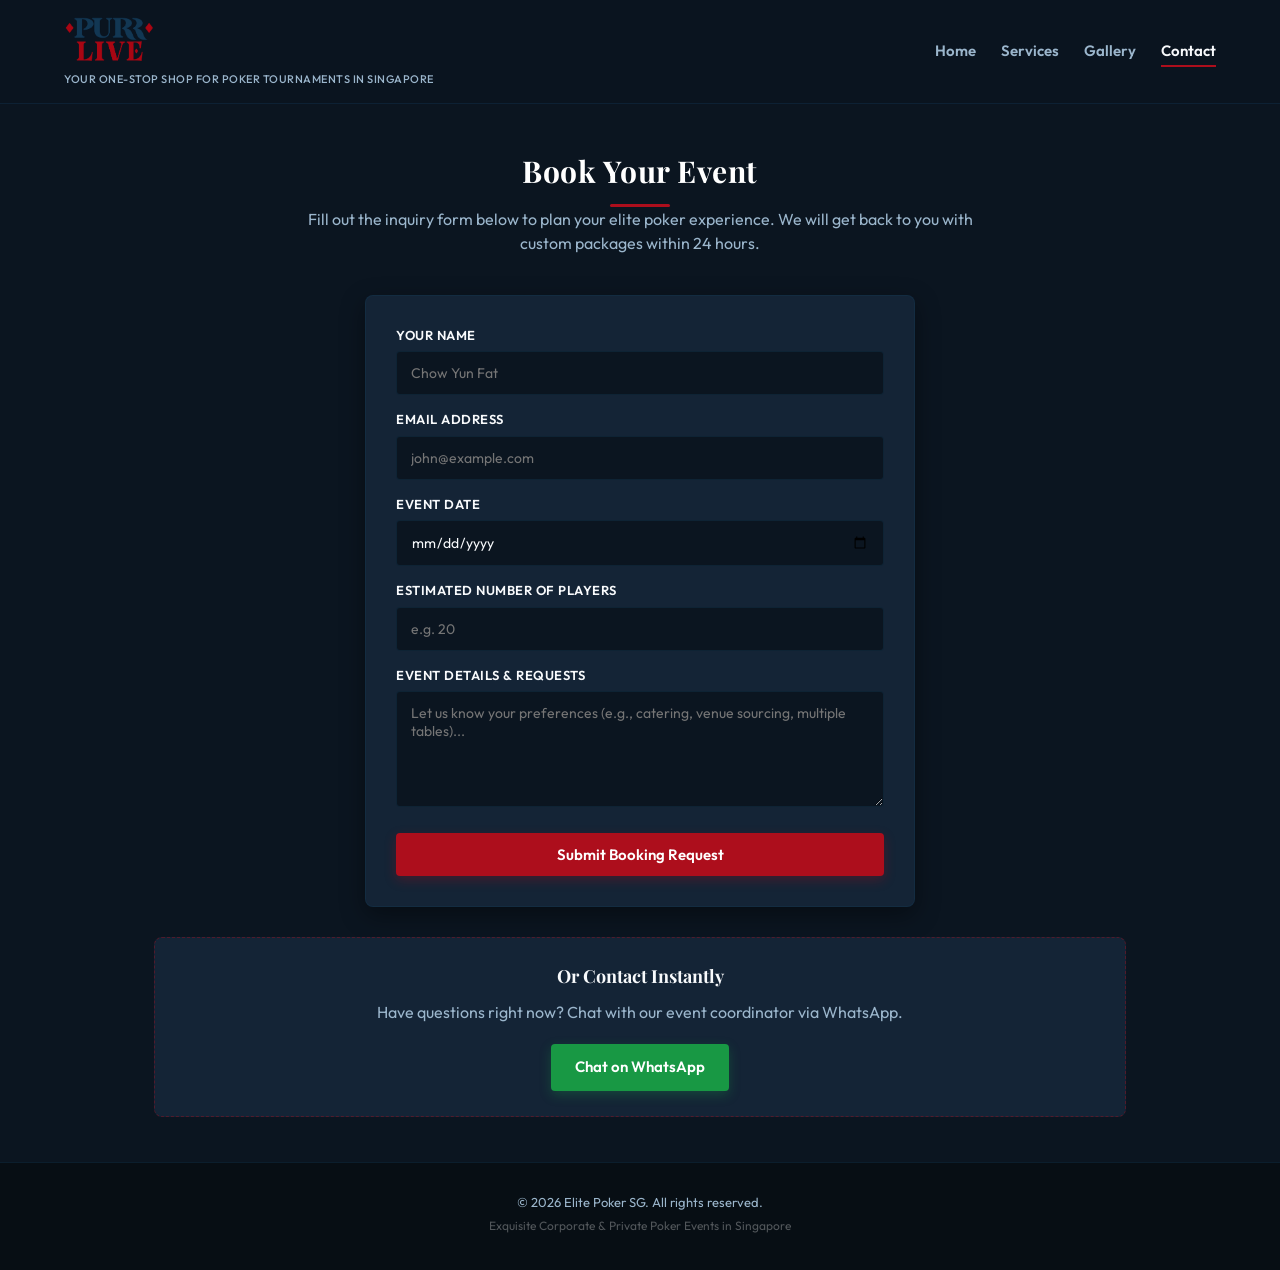
==== contact.html @ 1784d0e1 "Initial commit" ====
<!DOCTYPE html>
<html lang="en">
<head>
  <meta charset="UTF-8">
  <meta name="viewport" content="width=device-width, initial-scale=1.0">
  <title>Book Poker Event Singapore | Elite Poker SG</title>
  <meta name="description" content="Book poker tournaments in Singapore for Token2049, private events, and corporate parties. Easy booking form & instant WhatsApp contact.">
  <link rel="stylesheet" href="style.css">
</head>
<body>

  <nav>
    <div class="logo-container">
      <a href="index.html" class="logo"><img src="images/logo.png" alt="Elite Poker Logo"></a>
      <span class="tagline">Your one-stop shop for poker tournaments in Singapore</span>
    </div>
    <button class="menu-btn" id="menu-toggle">☰</button>
    <div class="nav-links" id="nav-links">
      <a href="index.html">Home</a>
      <a href="services.html">Services</a>
      <a href="gallery.html">Gallery</a>
      <a href="contact.html" class="active">Contact</a>
    </div>
  </nav>

  <section>
    <h2>Book Your Event</h2>
    <p style="text-align: center; max-width: 700px; margin: -30px auto 40px; color: var(--text-muted);">
      Fill out the inquiry form below to plan your elite poker experience. We will get back to you with custom packages within 24 hours.
    </p>

    <form id="booking-form" onsubmit="event.preventDefault(); alert('Thank you! Your booking request has been submitted. We will contact you soon.');">
      <div>
        <label for="name">Your Name</label>
        <input type="text" id="name" placeholder="Chow Yun Fat" required>
      </div>

      <div>
        <label for="email">Email Address</label>
        <input type="email" id="email" placeholder="john@example.com" required>
      </div>

      <div>
        <label for="date">Event Date</label>
        <input type="date" id="date">
      </div>

      <div>
        <label for="guests">Estimated Number of Players</label>
        <input type="number" id="guests" placeholder="e.g. 20" min="1">
      </div>

      <div>
        <label for="details">Event Details & Requests</label>
        <textarea id="details" rows="5" placeholder="Let us know your preferences (e.g., catering, venue sourcing, multiple tables)..."></textarea>
      </div>

      <button type="submit" class="btn">Submit Booking Request</button>
    </form>

    <div class="whatsapp-contact">
      <h3>Or Contact Instantly</h3>
      <p style="color: var(--text-muted); margin-bottom: 20px;">Have questions right now? Chat with our event coordinator via WhatsApp.</p>
      <a href="https://wa.me/6581100622?text=Hi%2C%20I%20want%20to%20organise%20a%20poker%20event.%0ADate%3A%20%0APlayers%3A%20%0AVenue%20selected%3F%3A%20Y%2FN%0ARequirements%3A%20" class="btn" target="_blank" rel="noopener noreferrer">
        Chat on WhatsApp
      </a>
    </div>
  </section>

  <footer>
    <p>© 2026 Elite Poker SG. All rights reserved.</p>
    <p style="font-size: 12px; color: rgba(255,255,255,0.3);">Exquisite Corporate & Private Poker Events in Singapore</p>
  </footer>

  <script src="script.js"></script>
</body>
</html>
---- style.css ----
@import url('https://fonts.googleapis.com/css2?family=Outfit:wght@300;400;600;700;800&family=Playfair+Display:ital,wght@0,600;0,700;1,500&display=swap');

:root {
  --bg-dark: #0b1520;
  --bg-card: #142436;
  --blue-primary: rgb(18, 55, 83);
  --blue-hover: #225a83;
  --red-primary: rgb(173, 14, 28);
  --red-hover: #cf1a29;
  --text-light: #f8fafc;
  --text-muted: #9bb6cc;
  --border-color: rgba(18, 55, 83, 0.4);
  --border-accent: rgba(173, 14, 28, 0.4);
  --font-heading: 'Playfair Display', serif;
  --font-body: 'Outfit', sans-serif;
  --transition-smooth: all 0.25s cubic-bezier(0.4, 0, 0.2, 1);
  --shadow-premium: 0 8px 24px rgba(0, 0, 0, 0.4);
}

* {
  box-sizing: border-box;
  margin: 0;
  padding: 0;
}

body {
  background: var(--bg-dark);
  color: var(--text-light);
  font-family: var(--font-body);
  line-height: 1.5;
  overflow-x: hidden;
}

/* Navigation Bar */
nav {
  display: flex;
  justify-content: space-between;
  align-items: center;
  padding: 15px 5%;
  background: rgba(11, 21, 32, 0.95);
  backdrop-filter: blur(10px);
  position: sticky;
  top: 0;
  z-index: 1000;
  border-bottom: 1px solid var(--border-color);
}

.logo-container {
  display: flex;
  flex-direction: column;
  gap: 2px;
}

.logo img {
  height: 48px;
  width: auto;
  object-fit: contain;
}

.tagline {
  font-size: 11px;
  color: var(--text-muted);
  font-weight: 500;
  letter-spacing: 0.5px;
  text-transform: uppercase;
}

.nav-links {
  display: flex;
  gap: 25px;
}

.nav-links a {
  color: var(--text-muted);
  text-decoration: none;
  font-weight: 600;
  font-size: 15px;
  transition: var(--transition-smooth);
  position: relative;
  padding: 4px 0;
}

.nav-links a::after {
  content: '';
  position: absolute;
  bottom: 0;
  left: 0;
  width: 0;
  height: 2px;
  background-color: var(--red-primary);
  transition: var(--transition-smooth);
}

.nav-links a:hover, .nav-links a.active {
  color: var(--text-light);
}

.nav-links a:hover::after, .nav-links a.active::after {
  width: 100%;
}

/* Hero Section */
.hero {
  height: 55vh;
  min-height: 380px;
  background: linear-gradient(rgba(11, 21, 32, 0.8), rgba(11, 21, 32, 0.9)),
              url('images/hero.jpg') center/cover no-repeat;
  display: flex;
  align-items: center;
  justify-content: center;
  text-align: center;
  padding: 0 20px;
  border-bottom: 2px solid var(--border-accent);
  position: relative;
}

.hero-content h1 {
  font-family: var(--font-heading);
  font-size: clamp(32px, 4vw, 52px);
  margin-bottom: 12px;
  color: #fff;
  font-weight: 700;
}

.hero-content h1 span {
  color: var(--red-primary);
}

.hero-content p {
  font-size: clamp(15px, 1.8vw, 19px);
  color: var(--text-muted);
  max-width: 600px;
  margin: 0 auto 25px;
}

/* Section Spacing Reductions */
section {
  padding: 45px 5%;
  max-width: 1100px;
  margin: auto;
}

h2 {
  font-family: var(--font-heading);
  font-size: 30px;
  text-align: center;
  margin-bottom: 30px;
  position: relative;
  letter-spacing: 0.5px;
  color: #fff;
}

h2::after {
  content: '';
  display: block;
  width: 60px;
  height: 3px;
  background: var(--red-primary);
  margin: 10px auto 0;
  border-radius: 2px;
}

/* Grids & Cards */
.grid {
  display: grid;
  grid-template-columns: repeat(auto-fit, minmax(280px, 1fr));
  gap: 20px;
}

.card {
  background: var(--bg-card);
  padding: 24px;
  border-radius: 8px;
  border: 1px solid var(--border-color);
  box-shadow: var(--shadow-premium);
  transition: var(--transition-smooth);
  text-align: center;
}

.card:hover {
  transform: translateY(-4px);
  border-color: var(--red-primary);
  box-shadow: 0 10px 20px rgba(173, 14, 28, 0.15);
}

.card h3 {
  font-family: var(--font-heading);
  font-size: 20px;
  margin: 10px 0 8px;
  color: var(--text-light);
}

.card p {
  color: var(--text-muted);
  font-size: 14px;
}

.card img {
  width: 100%;
  height: 160px;
  object-fit: cover;
  border-radius: 4px;
  margin-bottom: 12px;
  border: 1px solid rgba(255, 255, 255, 0.05);
}

/* Buttons */
.btn {
  background: var(--red-primary);
  color: white;
  padding: 12px 24px;
  border: none;
  font-family: var(--font-body);
  font-weight: 600;
  font-size: 15px;
  cursor: pointer;
  text-decoration: none;
  display: inline-flex;
  align-items: center;
  justify-content: center;
  border-radius: 4px;
  transition: var(--transition-smooth);
  box-shadow: 0 4px 12px rgba(173, 14, 28, 0.3);
}

.btn:hover {
  background: var(--blue-primary);
  box-shadow: 0 4px 12px rgba(18, 55, 83, 0.4);
  transform: translateY(-1px);
}

.btn-secondary {
  background: transparent;
  color: var(--text-light);
  border: 1px solid var(--border-color);
  box-shadow: none;
}

.btn-secondary:hover {
  background: var(--blue-primary);
  border-color: var(--blue-primary);
}

/* Forms */
form {
  max-width: 550px;
  margin: 0 auto;
  background: var(--bg-card);
  padding: 30px;
  border-radius: 8px;
  border: 1px solid var(--border-color);
  box-shadow: var(--shadow-premium);
}

form label {
  display: block;
  margin-bottom: 6px;
  font-size: 13px;
  font-weight: 600;
  color: var(--text-light);
  text-transform: uppercase;
  letter-spacing: 0.5px;
}

form input, form textarea {
  width: 100%;
  padding: 12px 14px;
  margin-bottom: 15px;
  background: var(--bg-dark);
  border: 1px solid var(--border-color);
  border-radius: 4px;
  color: var(--text-light);
  font-family: var(--font-body);
  font-size: 14px;
  transition: var(--transition-smooth);
}

form input:focus, form textarea:focus {
  outline: none;
  border-color: var(--red-primary);
  box-shadow: 0 0 8px rgba(173, 14, 28, 0.2);
}

form button[type="submit"] {
  width: 100%;
  margin-top: 5px;
}

/* Contact Instantly Area */
.whatsapp-contact {
  text-align: center;
  margin-top: 30px;
  padding: 25px;
  background: var(--bg-card);
  border-radius: 8px;
  border: 1px dashed var(--border-accent);
}

.whatsapp-contact h3 {
  font-family: var(--font-heading);
  color: var(--text-light);
  margin-bottom: 10px;
  font-size: 18px;
}

.whatsapp-contact .btn {
  background: #189844;
  box-shadow: 0 4px 12px rgba(24, 152, 68, 0.3);
}

.whatsapp-contact .btn:hover {
  background: #127233;
}

/* Testimonials */
.testimonial-card {
  font-style: italic;
  position: relative;
  padding: 20px 20px 15px;
}

.testimonial-author {
  font-family: var(--font-body);
  font-style: normal;
  font-weight: 600;
  color: var(--red-primary);
  margin-top: 10px;
  font-size: 13px;
  text-transform: uppercase;
  letter-spacing: 0.5px;
}

/* Gallery Grid */
.gallery-grid {
  display: grid;
  grid-template-columns: repeat(auto-fit, minmax(230px, 1fr));
  gap: 15px;
}

.gallery-item {
  height: 220px;
  border-radius: 8px;
  overflow: hidden;
  border: 1px solid var(--border-color);
  box-shadow: var(--shadow-premium);
  position: relative;
  cursor: pointer;
}

.gallery-item img {
  width: 100%;
  height: 100%;
  object-fit: cover;
  transition: var(--transition-smooth);
}

.gallery-item:hover img {
  transform: scale(1.05);
}

.gallery-overlay {
  position: absolute;
  inset: 0;
  background: linear-gradient(to top, rgba(11, 21, 32, 0.95), transparent 70%);
  opacity: 0;
  display: flex;
  align-items: flex-end;
  justify-content: center;
  padding: 15px;
  transition: var(--transition-smooth);
}

.gallery-item:hover .gallery-overlay {
  opacity: 1;
}

.gallery-overlay span {
  color: var(--text-light);
  font-weight: 600;
  text-transform: uppercase;
  font-size: 13px;
  letter-spacing: 0.5px;
}

/* Footer */
footer {
  text-align: center;
  padding: 30px 20px;
  background: #070e14;
  color: var(--text-muted);
  border-top: 1px solid var(--border-color);
  font-size: 13px;
}

footer p {
  margin-bottom: 5px;
}

/* Responsive Menu */
.menu-btn {
  display: none;
  background: transparent;
  border: none;
  color: var(--text-light);
  font-size: 24px;
  cursor: pointer;
}

@media (max-width: 768px) {
  .menu-btn {
    display: block;
  }

  .nav-links {
    display: none;
    position: absolute;
    top: 100%;
    left: 0;
    right: 0;
    background: rgba(11, 21, 32, 0.98);
    flex-direction: column;
    padding: 15px;
    gap: 10px;
    border-bottom: 1px solid var(--border-color);
    text-align: center;
  }

  .nav-links.active {
    display: flex;
  }

  .hero-content h1 {
    font-size: 28px;
  }
}
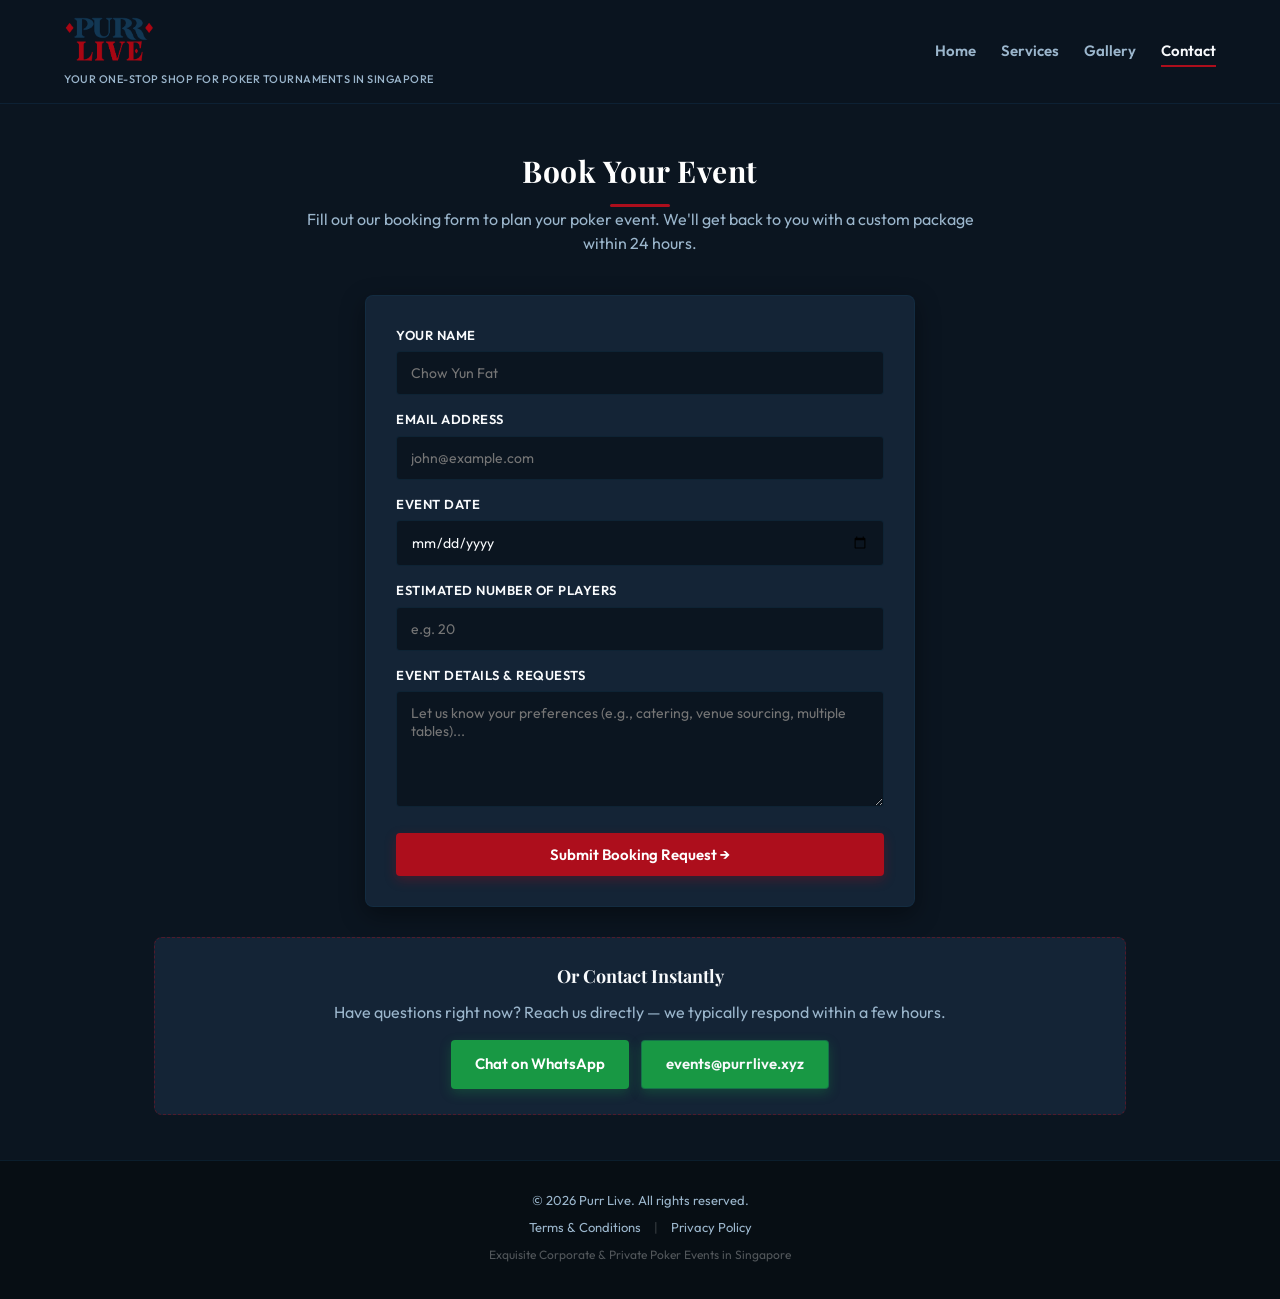
==== commit cbf12a3f: "SEO improvements: titles, meta, OG tags, schema, keywords, article, T&C, privacy, sitemap, robots.tx" ====
--- a/contact.html
+++ b/contact.html
@@ -3,8 +3,49 @@
 <head>
   <meta charset="UTF-8">
   <meta name="viewport" content="width=device-width, initial-scale=1.0">
-  <title>Book Poker Event Singapore | Elite Poker SG</title>
-  <meta name="description" content="Book poker tournaments in Singapore for Token2049, private events, and corporate parties. Easy booking form & instant WhatsApp contact.">
+  <title>Book a Poker Event Singapore | Purr Live</title>
+  <meta name="description" content="Ready to host a poker event? Contact Purr Live to book your corporate poker night in Singapore. Submit an enquiry or reach us instantly on WhatsApp for a custom quote within 24 hours.">
+
+  <!-- Open Graph -->
+  <meta property="og:type" content="website">
+  <meta property="og:site_name" content="Purr Live">
+  <meta property="og:url" content="https://purrlive.xyz/contact.html">
+  <meta property="og:title" content="Book a Poker Event Singapore | Purr Live">
+  <meta property="og:description" content="Ready to host a poker event? Contact Purr Live to book your corporate poker night in Singapore. Submit an enquiry or reach us instantly on WhatsApp for a custom quote within 24 hours.">
+  <meta property="og:image" content="https://purrlive.xyz/images/opengraph.png">
+  <meta property="og:image:width" content="1200">
+  <meta property="og:image:height" content="630">
+  <meta property="og:locale" content="en_SG">
+
+  <!-- Twitter Card -->
+  <meta name="twitter:card" content="summary_large_image">
+  <meta name="twitter:title" content="Book a Poker Event Singapore | Purr Live">
+  <meta name="twitter:description" content="Ready to host a poker event? Contact Purr Live to book your corporate poker night in Singapore. Submit an enquiry or reach us instantly on WhatsApp for a custom quote within 24 hours.">
+  <meta name="twitter:image" content="https://purrlive.xyz/images/opengraph.png">
+
+  <!-- Structured Data: BreadcrumbList + ContactPage -->
+  <script type="application/ld+json">
+  {
+    "@context": "https://schema.org",
+    "@graph": [
+      {
+        "@type": "BreadcrumbList",
+        "itemListElement": [
+          {"@type": "ListItem", "position": 1, "name": "Home", "item": "https://purrlive.xyz/"},
+          {"@type": "ListItem", "position": 2, "name": "Contact", "item": "https://purrlive.xyz/contact.html"}
+        ]
+      },
+      {
+        "@type": "ContactPage",
+        "name": "Book a Poker Event",
+        "url": "https://purrlive.xyz/contact.html",
+        "description": "Book a corporate poker event in Singapore with Purr Live. WhatsApp or enquiry form available.",
+        "provider": {"@id": "https://purrlive.xyz/#business"}
+      }
+    ]
+  }
+  </script>
+
   <link rel="stylesheet" href="style.css">
 </head>
 <body>
@@ -26,10 +67,10 @@
   <section>
     <h2>Book Your Event</h2>
     <p style="text-align: center; max-width: 700px; margin: -30px auto 40px; color: var(--text-muted);">
-      Fill out the inquiry form below to plan your elite poker experience. We will get back to you with custom packages within 24 hours.
+      Fill out our booking form to plan your poker event. We'll get back to you with a custom package within 24 hours.
     </p>
 
-    <form id="booking-form" onsubmit="event.preventDefault(); alert('Thank you! Your booking request has been submitted. We will contact you soon.');">
+    <form id="booking-form" onsubmit="event.preventDefault(); window.open('https://tally.so/r/RGldp9', '_blank');">
       <div>
         <label for="name">Your Name</label>
         <input type="text" id="name" placeholder="Chow Yun Fat" required>
@@ -51,25 +92,35 @@
       </div>
 
       <div>
-        <label for="details">Event Details & Requests</label>
+        <label for="details">Event Details &amp; Requests</label>
         <textarea id="details" rows="5" placeholder="Let us know your preferences (e.g., catering, venue sourcing, multiple tables)..."></textarea>
       </div>
 
-      <button type="submit" class="btn">Submit Booking Request</button>
+      <button type="submit" class="btn">Submit Booking Request &rarr;</button>
     </form>
 
     <div class="whatsapp-contact">
       <h3>Or Contact Instantly</h3>
-      <p style="color: var(--text-muted); margin-bottom: 20px;">Have questions right now? Chat with our event coordinator via WhatsApp.</p>
-      <a href="https://wa.me/6581100622?text=Hi%2C%20I%20want%20to%20organise%20a%20poker%20event.%0ADate%3A%20%0APlayers%3A%20%0AVenue%20selected%3F%3A%20Y%2FN%0ARequirements%3A%20" class="btn" target="_blank" rel="noopener noreferrer">
-        Chat on WhatsApp
-      </a>
+      <p style="color: var(--text-muted); margin-bottom: 16px;">Have questions right now? Reach us directly — we typically respond within a few hours.</p>
+      <div style="display: flex; gap: 12px; justify-content: center; flex-wrap: wrap;">
+        <a href="https://wa.me/6581100622?text=Hi%2C%20I%20want%20to%20organise%20a%20poker%20event.%0ADate%3A%20%0APlayers%3A%20%0AVenue%20selected%3F%3A%20Y%2FN%0ARequirements%3A%20" class="btn" target="_blank" rel="noopener noreferrer">
+          Chat on WhatsApp
+        </a>
+        <a href="mailto:events@purrlive.xyz" class="btn btn-secondary">
+          events@purrlive.xyz
+        </a>
+      </div>
     </div>
   </section>
 
   <footer>
-    <p>© 2026 Elite Poker SG. All rights reserved.</p>
-    <p style="font-size: 12px; color: rgba(255,255,255,0.3);">Exquisite Corporate & Private Poker Events in Singapore</p>
+    <p>© 2026 Purr Live. All rights reserved.</p>
+    <p style="margin-top: 8px;">
+      <a href="terms.html" style="color: var(--text-muted); text-decoration: none; font-size: 13px; margin: 0 10px;">Terms &amp; Conditions</a>
+      <span style="color: rgba(255,255,255,0.2);">|</span>
+      <a href="privacy.html" style="color: var(--text-muted); text-decoration: none; font-size: 13px; margin: 0 10px;">Privacy Policy</a>
+    </p>
+    <p style="font-size: 12px; color: rgba(255,255,255,0.3); margin-top: 8px;">Exquisite Corporate &amp; Private Poker Events in Singapore</p>
   </footer>
 
   <script src="script.js"></script>
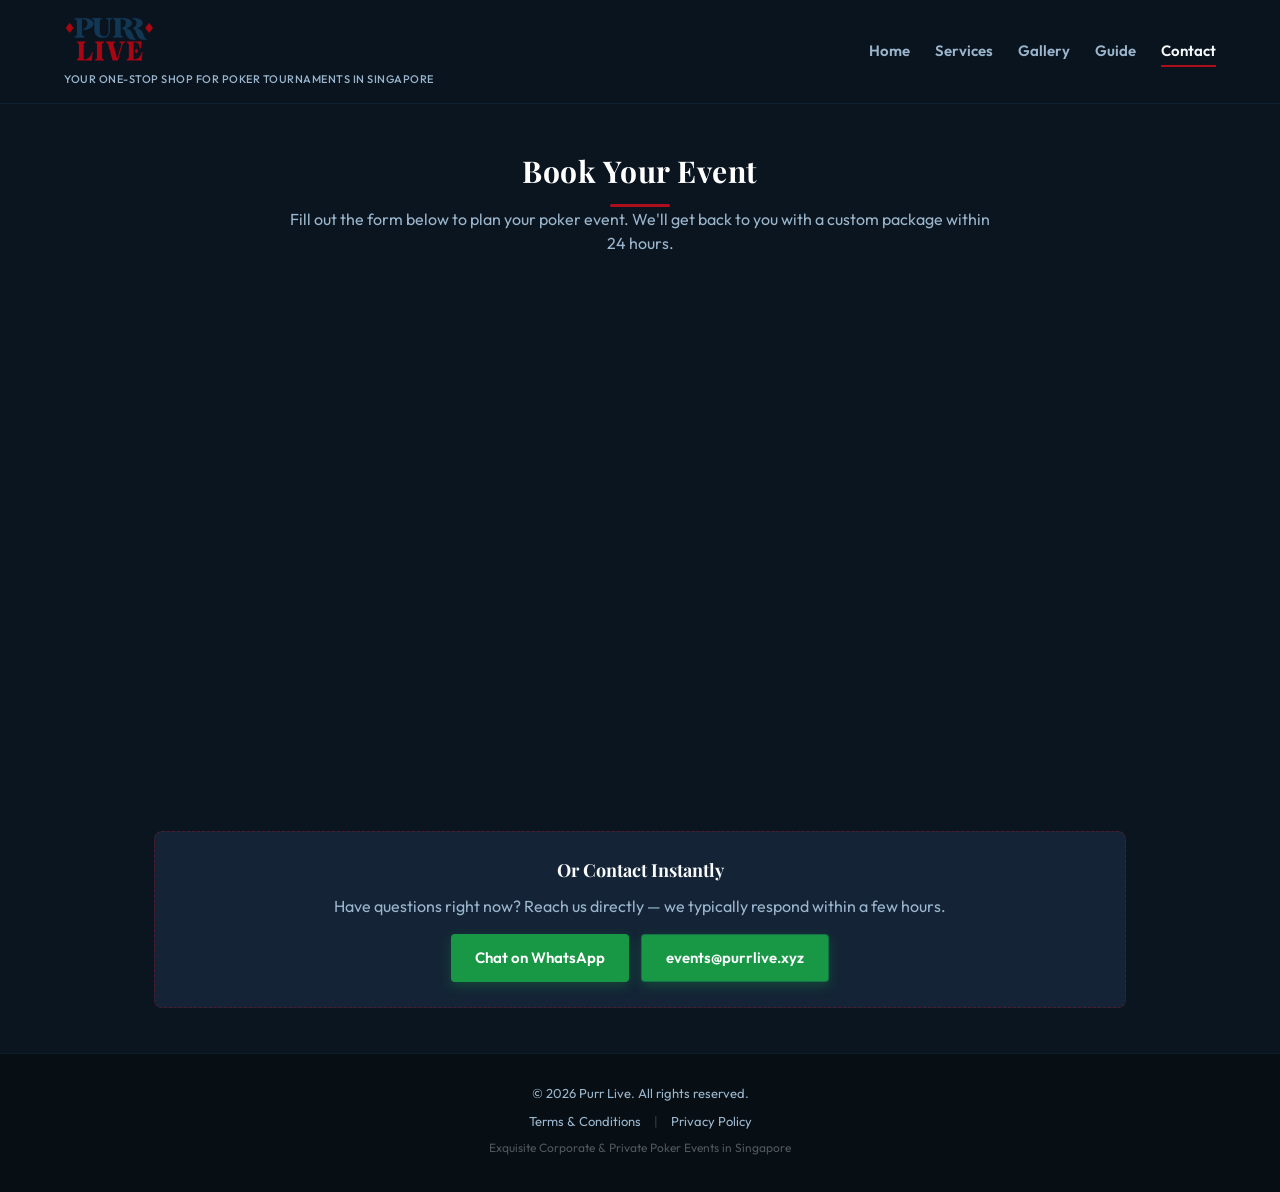
==== commit 591281a0: "Add Guide nav, One Stop Shop card, fix gallery images, embed Tally form" ====
--- a/contact.html
+++ b/contact.html
@@ -60,6 +60,7 @@
       <a href="index.html">Home</a>
       <a href="services.html">Services</a>
       <a href="gallery.html">Gallery</a>
+      <a href="how-to-host-poker-tournament-singapore.html">Guide</a>
       <a href="contact.html" class="active">Contact</a>
     </div>
   </nav>
@@ -67,37 +68,27 @@
   <section>
     <h2>Book Your Event</h2>
     <p style="text-align: center; max-width: 700px; margin: -30px auto 40px; color: var(--text-muted);">
-      Fill out our booking form to plan your poker event. We'll get back to you with a custom package within 24 hours.
+      Fill out the form below to plan your poker event. We'll get back to you with a custom package within 24 hours.
     </p>
 
-    <form id="booking-form" onsubmit="event.preventDefault(); window.open('https://tally.so/r/RGldp9', '_blank');">
-      <div>
-        <label for="name">Your Name</label>
-        <input type="text" id="name" placeholder="Chow Yun Fat" required>
-      </div>
-
-      <div>
-        <label for="email">Email Address</label>
-        <input type="email" id="email" placeholder="john@example.com" required>
-      </div>
-
-      <div>
-        <label for="date">Event Date</label>
-        <input type="date" id="date">
-      </div>
-
-      <div>
-        <label for="guests">Estimated Number of Players</label>
-        <input type="number" id="guests" placeholder="e.g. 20" min="1">
-      </div>
-
-      <div>
-        <label for="details">Event Details &amp; Requests</label>
-        <textarea id="details" rows="5" placeholder="Let us know your preferences (e.g., catering, venue sourcing, multiple tables)..."></textarea>
-      </div>
-
-      <button type="submit" class="btn">Submit Booking Request &rarr;</button>
-    </form>
+    <div style="max-width: 550px; margin: 0 auto;">
+      <iframe data-tally-src="https://tally.so/embed/RGldp9?alignLeft=1&hideTitle=1&transparentBackground=1&dynamicHeight=1"
+        loading="lazy"
+        width="100%"
+        height="500"
+        frameborder="0"
+        marginheight="0"
+        marginwidth="0"
+        title="Book a Poker Event"
+        style="border-radius: 8px;"
+      ></iframe>
+      <script>
+        var d=document,w="https://tally.so/widgets/embed.js",
+        v=function(){"undefined"!=typeof Tally?Tally.loadEmbeds():d.querySelectorAll("iframe[data-tally-src]:not([src])").forEach(function(e){e.src=e.dataset.tallySrc})};
+        if("undefined"!=typeof Tally)v();
+        else if(d.querySelector('script[src="'+w+'"]')==null){var s=d.createElement("script");s.src=w;s.onload=v;s.onerror=v;d.body.appendChild(s);}
+      </script>
+    </div>
 
     <div class="whatsapp-contact">
       <h3>Or Contact Instantly</h3>
